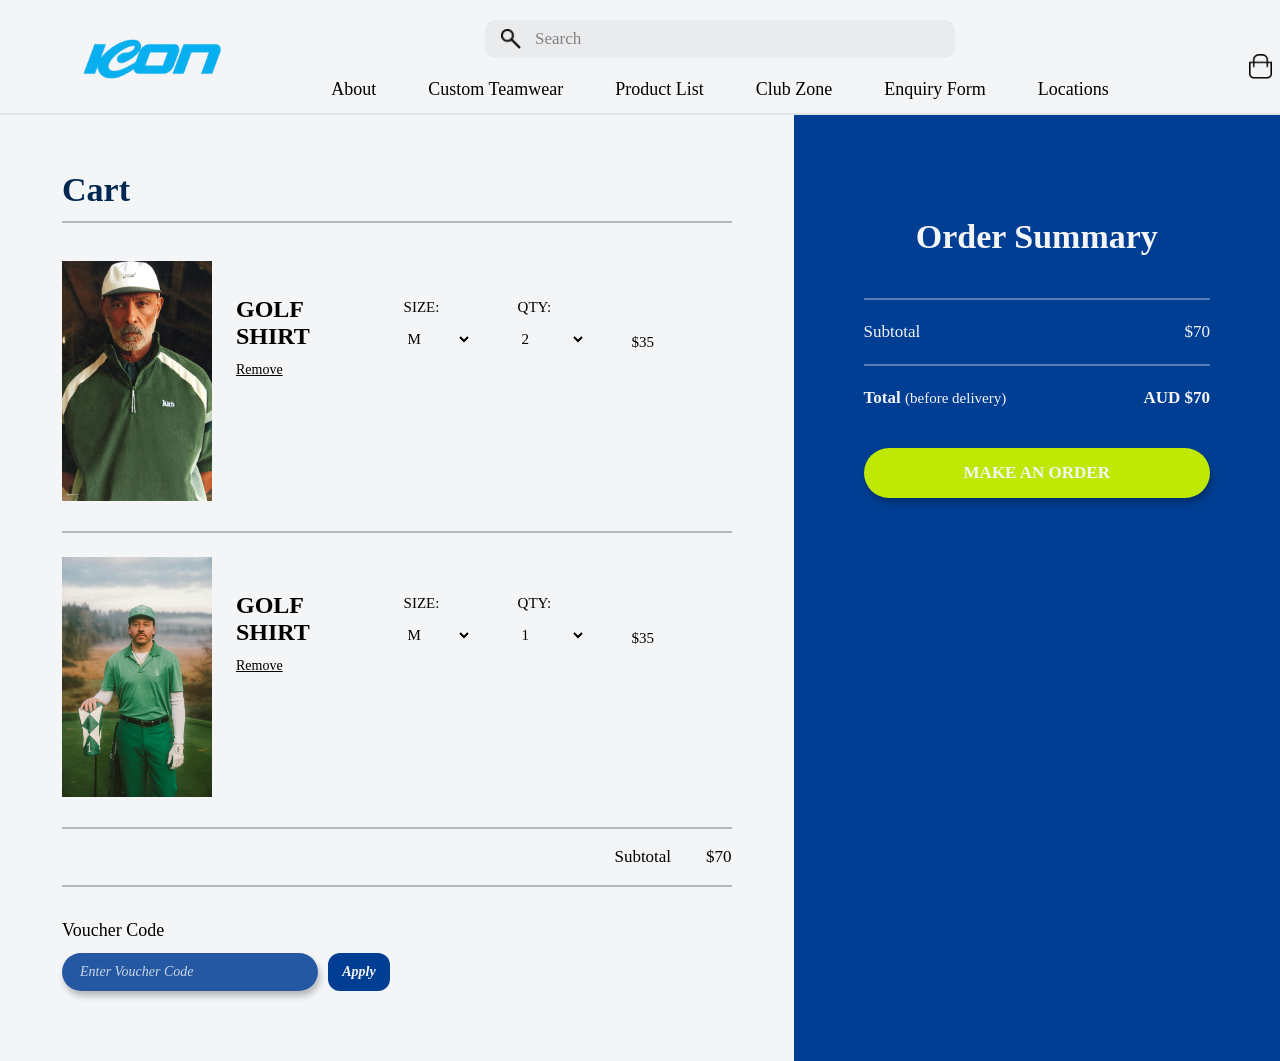
==== cart-page.html @ b42ba524 "finish cartpage" ====
<!DOCTYPE html>
<html lang="en">
<head>
  <meta charset="UTF-8">
  <meta name="viewport" content="width=device-width, initial-scale=1.0">
  <title>Cart | ICON SPORTSWEAR</title>

  <link rel="stylesheet" href="css/navbar.css">
  <link rel="stylesheet" href="css/cart.css">

  <link rel="stylesheet" href="./fonts/poppins.css">
  <link rel="stylesheet" href="./fonts/chillax.css">
</head>

<body class="cart-page-body">

  <nav class="shop-navbar">

    <div class="navbar-top">

      <a href="index.html" class="logo-link">
        <img src="assets/icon-logo.png" alt="ICON logo" class="shop-logo">
      </a>

      <div class="nav-search">
        <img src="assets/search.png" alt="Search icon">
        <input type="text" placeholder="Search">
      </div>

      <div class="nav-actions">
        <a href="cart.html">
          <img src="assets/shopping cart.png" alt="Cart">
        </a>

        <a href="#">
          <img src="assets/favorites.png" alt="Favorites">
        </a>

        <a href="#">
          <img src="assets/profile.png" alt="Profile">
        </a>
      </div>

    </div>

    <div class="navbar-tabs">
      <a href="index.html">About</a>
      <a href="#">Custom Teamwear</a>
      <a href="product-list.html">Product List</a>
      <a href="#">Club Zone</a>
      <a href="#">Enquiry Form</a>
      <a href="#">Locations</a>
    </div>

  </nav>

<main class="cart-page">

  <section class="cart-left">

    <h1>Cart</h1>
    <div class="cart-product">
    <img src="assets/golf-shirt1.jpg" alt="Golf Shirt">

    <div class="cart-product-info">
        <h2>GOLF SHIRT</h2>
        <a href="#">Remove</a>
    </div>

    <div class="cart-product-size">
        <label>SIZE:</label>
        <select>
        <option>M</option>
        <option>S</option>
        <option>L</option>
        <option>XL</option>
        <option>XXL</option>
        </select>
    </div>

    <div class="cart-product-qty">
        <label>QTY:</label>
        <select>
        <option>2</option>
        <option>1</option>
        <option>3</option>
        <option>4</option>
        </select>
    </div>

    <p class="cart-product-price">$35</p>
    </div>
    <div class="cart-product">
    <img src="assets/golf-shirt2.jpg" alt="Golf Shirt">

    <div class="cart-product-info">
        <h2>GOLF SHIRT</h2>
        <a href="#">Remove</a>
    </div>

    <div class="cart-product-size">
        <label>SIZE:</label>
        <select>
        <option>M</option>
        <option>S</option>
        <option>L</option>
        <option>XL</option>
        <option>XXL</option>
        </select>
    </div>

    <div class="cart-product-qty">
        <label>QTY:</label>
        <select>
        <option>1</option>
        <option>2</option>
        <option>3</option>
        <option>4</option>
        </select>
    </div>

    <p class="cart-product-price">$35</p>
    </div>

    <div class="cart-subtotal-row">
      <span>Subtotal</span>
      <span>$70</span>
    </div>

    <div class="voucher-section">
      <h2>Voucher Code</h2>

      <form>
        <input type="text" placeholder="Enter Voucher Code">
        <button type="submit">Apply</button>
      </form>
    </div>

  </section>

  <aside class="order-summary">

    <h2>Order Summary</h2>

    <div class="summary-line"></div>

    <div class="summary-row">
      <span>Subtotal</span>
      <span>$70</span>
    </div>

    <div class="summary-line"></div>

    <div class="summary-row total-row">
      <span>Total <small>(before delivery)</small></span>
      <span>AUD $70</span>
    </div>

    <button class="order-btn">MAKE AN ORDER</button>

  </aside>

</main>

</body>
</html>
---- css/navbar.css ----
.shop-navbar {
  width: 1440px;
  height: 115px;

  margin: 0 auto;

  background: #F4F5F7;
  border-radius: 0;

  padding: 0 60px;
  box-sizing: border-box;

  position: relative;

  display: flex;
  flex-direction: column;
  justify-content: center;
}

.shop-navbar::after {
  content: "";
  position: absolute;
  left: 0;
  bottom: 0;

  width: 100%;
  height: 2px;

  background: rgba(0, 0, 0, 0.08);
}

/* TOP ROW */
.navbar-top {
  display: grid;
  grid-template-columns: 1fr 470px 1fr;
  align-items: center;

  margin-bottom: 16px;
}

/* LOGO */
.logo-link {
  display: flex;
  align-items: center;

  margin-left: 10px;
}

.shop-logo {
  width: 165px;
  display: block;

  position: relative;
  top: 20px;
}

/* SEARCH */
.nav-search {
  width: 470px;
  height: 38px;

  background: rgba(0, 0, 0, 0.04);
  border-radius: 10px;

  display: flex;
  align-items: center;
  gap: 12px;

  padding: 0 16px;
  box-sizing: border-box;
}

.nav-search img {
  width: 20px;
  height: 20px;
}

.nav-search input {
  width: 100%;

  border: none;
  outline: none;
  background: transparent;

  color: #000;

  font-family: Poppins;
  font-size: 17px;
  font-weight: 400;
}

.nav-search input::placeholder {
  color: rgba(0, 0, 0, 0.45);
}

/* RIGHT ICONS */
.nav-actions {
  display: flex;
  justify-content: flex-end;
  align-items: center;
  gap: 18px;

  margin-right: 18px;

  position: relative;
  top: 28px;
}

.nav-actions a {
  display: flex;
  align-items: center;
}

.nav-actions img {
  width: 25px;
  height: 25px;
  object-fit: contain;
}

.nav-actions a:last-child img {
  width: 28px;
  height: 28px;
  border-radius: 50%;
}

/* BOTTOM NAV TABS */
.navbar-tabs {
  display: flex;
  justify-content: center;
  align-items: center;

  gap: 52px;
}

.navbar-tabs a {
  color: #000;
  text-decoration: none;

  font-family: Poppins;
  font-size: 18px;
  font-weight: 400;

  transition: opacity 0.2s ease;
}

.navbar-tabs a:hover {
  opacity: 0.55;
}
---- css/cart.css ----
.cart-page-body {
  margin: 0;
  background: #F3F5F7;
}

.cart-page {
  display: grid;
  grid-template-columns: 62% 38%;
  min-height: calc(100vh - 115px);
  background: #F3F5F7;
}

/* LEFT SIDE */
.cart-left {
  padding: 28px 62px 70px;
}

.cart-left h1 {
  color: #002752;
  font-family: Poppins;
  font-size: 34px;
  font-weight: 700;

  margin-bottom: 14px;
  padding-bottom: 12px;

  border-bottom: 2px solid rgba(0, 0, 0, 0.25);
}

/* PRODUCT ROW */
.cart-product {
  display: grid;
  grid-template-columns: 150px 1fr 90px 90px 100px;
  gap: 24px;
  align-items: start;

  padding: 24px 0 30px;

  border-bottom: 2px solid rgba(0, 0, 0, 0.25);
}

.cart-product img {
  width: 150px;
  height: 240px;
  object-fit: cover;
}

.cart-product-info h2 {
  color: #000;
  font-family: Poppins;
  font-size: 24px;
  font-weight: 700;

  margin: 35px 0 10px;
}

.cart-product-info a {
  color: #000;
  font-family: Poppins;
  font-size: 14px;
  text-decoration: underline;
}

/* SIZE, QTY, PRICE */
.cart-product-size,
.cart-product-qty,
.cart-product-price {
  margin-top: 38px;
}

.cart-product-size label,
.cart-product-qty label {
  display: block;

  color: #000;
  font-family: Poppins;
  font-size: 15px;
  font-weight: 400;

  margin-bottom: 6px;
}

.cart-product-size select,
.cart-product-qty select {
  width: 68px;
  height: 34px;

  border: none;
  background: transparent;

  color: #000;
  font-family: Poppins;
  font-size: 15px;
  font-weight: 400;

  cursor: pointer;
}

.cart-product-price {
  margin-top: 73px;

  color: #000;
  font-family: Poppins;
  font-size: 15px;
  font-weight: 400;
}

/* SUBTOTAL BELOW CART */
.cart-subtotal-row {
  display: flex;
  justify-content: flex-end;
  gap: 35px;

  padding: 18px 0;

  border-bottom: 2px solid rgba(0, 0, 0, 0.25);

  font-family: Poppins;
  font-size: 17px;
  color: #000;
}

/* VOUCHER */
.voucher-section {
  padding-top: 18px;
}

.voucher-section h2 {
  color: #000;
  font-family: Poppins;
  font-size: 18px;
  font-weight: 400;

  margin-bottom: 12px;
}

.voucher-section form {
  display: flex;
  gap: 10px;
}

.voucher-section input {
  width: 220px;
  height: 38px;

  border: none;
  border-radius: 20px;

  background: rgba(0, 62, 147, 0.85);

  padding: 0 18px;

  color: #F4F5F7;
  font-family: Poppins;
  font-size: 14px;
  font-style: italic;

  box-shadow: 2px 5px 6px rgba(0, 0, 0, 0.25);
}

.voucher-section input::placeholder {
  color: rgba(244, 245, 247, 0.8);
}

.voucher-section button {
  width: 62px;
  height: 38px;

  border: none;
  border-radius: 12px;

  background: #003E93;

  color: #F4F5F7;
  font-family: Poppins;
  font-size: 14px;
  font-weight: 700;
  font-style: italic;

  cursor: pointer;
}

/* RIGHT SIDE */
.order-summary {
  background: #003E93;

  padding: 75px 70px;

  color: #F4F5F7;
}

.order-summary h2 {
  font-family: Poppins;
  font-size: 34px;
  font-weight: 700;
  text-align: center;

  margin-bottom: 42px;
}

.summary-line {
  height: 2px;
  background: rgba(244, 245, 247, 0.35);

  margin-bottom: 22px;
}

.summary-row {
  display: flex;
  justify-content: space-between;

  font-family: Poppins;
  font-size: 17px;
  font-weight: 400;

  margin-bottom: 22px;
}

.total-row {
  font-weight: 700;
}

.total-row small {
  font-weight: 400;
  font-size: 15px;
}

.order-btn {
  width: 100%;
  height: 50px;

  margin-top: 18px;

  border: none;
  border-radius: 35px;

  background: #BFE804;
  color: #F4F5F7;

  font-family: Poppins;
  font-size: 17px;
  font-weight: 700;
  font-style: bold;

  cursor: pointer;

  box-shadow: 2px 5px 6px rgba(0, 0, 0, 0.25);
}
---- fonts/poppins.css ----
/**
* @license
*
* Font Family: Poppins
* Designed by: Jonny Pinhorn, Indian Type Foundry
* URL: https://www.fontshare.com/fonts/poppins
* © 2026 Indian Type Foundry
*
* Poppins Thin 
* Poppins ThinItalic 
* Poppins ExtraLight 
* Poppins ExtraLightItalic 
* Poppins Light 
* Poppins LightItalic 
* Poppins Regular 
* Poppins Italic 
* Poppins Medium 
* Poppins MediumItalic 
* Poppins SemiBold 
* Poppins SemiBoldItalic 
* Poppins Bold 
* Poppins BoldItalic 
* Poppins ExtraBold 
* Poppins ExtraBoldItalic 
* Poppins Black 
* Poppins BlackItalic 
* Poppins Variable (Variable font)
* Poppins VariableItalic (Variable font)

*
*/
@font-face {
  font-family: 'Poppins-Thin';
  src: url('../fonts/Poppins-Thin.woff2') format('woff2'),
       url('../fonts/Poppins-Thin.woff') format('woff'),
       url('../fonts/Poppins-Thin.ttf') format('truetype');
  font-weight: 100;
  font-display: swap;
  font-style: normal;
}
@font-face {
  font-family: 'Poppins-ThinItalic';
  src: url('../fonts/Poppins-ThinItalic.woff2') format('woff2'),
       url('../fonts/Poppins-ThinItalic.woff') format('woff'),
       url('../fonts/Poppins-ThinItalic.ttf') format('truetype');
  font-weight: 100;
  font-display: swap;
  font-style: italic;
}
@font-face {
  font-family: 'Poppins-ExtraLight';
  src: url('../fonts/Poppins-ExtraLight.woff2') format('woff2'),
       url('../fonts/Poppins-ExtraLight.woff') format('woff'),
       url('../fonts/Poppins-ExtraLight.ttf') format('truetype');
  font-weight: 200;
  font-display: swap;
  font-style: normal;
}
@font-face {
  font-family: 'Poppins-ExtraLightItalic';
  src: url('../fonts/Poppins-ExtraLightItalic.woff2') format('woff2'),
       url('../fonts/Poppins-ExtraLightItalic.woff') format('woff'),
       url('../fonts/Poppins-ExtraLightItalic.ttf') format('truetype');
  font-weight: 200;
  font-display: swap;
  font-style: italic;
}
@font-face {
  font-family: 'Poppins-Light';
  src: url('../fonts/Poppins-Light.woff2') format('woff2'),
       url('../fonts/Poppins-Light.woff') format('woff'),
       url('../fonts/Poppins-Light.ttf') format('truetype');
  font-weight: 300;
  font-display: swap;
  font-style: normal;
}
@font-face {
  font-family: 'Poppins-LightItalic';
  src: url('../fonts/Poppins-LightItalic.woff2') format('woff2'),
       url('../fonts/Poppins-LightItalic.woff') format('woff'),
       url('../fonts/Poppins-LightItalic.ttf') format('truetype');
  font-weight: 300;
  font-display: swap;
  font-style: italic;
}
@font-face {
  font-family: 'Poppins-Regular';
  src: url('../fonts/Poppins-Regular.woff2') format('woff2'),
       url('../fonts/Poppins-Regular.woff') format('woff'),
       url('../fonts/Poppins-Regular.ttf') format('truetype');
  font-weight: 400;
  font-display: swap;
  font-style: normal;
}
@font-face {
  font-family: 'Poppins-Italic';
  src: url('../fonts/Poppins-Italic.woff2') format('woff2'),
       url('../fonts/Poppins-Italic.woff') format('woff'),
       url('../fonts/Poppins-Italic.ttf') format('truetype');
  font-weight: 400;
  font-display: swap;
  font-style: italic;
}
@font-face {
  font-family: 'Poppins-Medium';
  src: url('../fonts/Poppins-Medium.woff2') format('woff2'),
       url('../fonts/Poppins-Medium.woff') format('woff'),
       url('../fonts/Poppins-Medium.ttf') format('truetype');
  font-weight: 500;
  font-display: swap;
  font-style: normal;
}
@font-face {
  font-family: 'Poppins-MediumItalic';
  src: url('../fonts/Poppins-MediumItalic.woff2') format('woff2'),
       url('../fonts/Poppins-MediumItalic.woff') format('woff'),
       url('../fonts/Poppins-MediumItalic.ttf') format('truetype');
  font-weight: 500;
  font-display: swap;
  font-style: italic;
}
@font-face {
  font-family: 'Poppins-SemiBold';
  src: url('../fonts/Poppins-SemiBold.woff2') format('woff2'),
       url('../fonts/Poppins-SemiBold.woff') format('woff'),
       url('../fonts/Poppins-SemiBold.ttf') format('truetype');
  font-weight: 600;
  font-display: swap;
  font-style: normal;
}
@font-face {
  font-family: 'Poppins-SemiBoldItalic';
  src: url('../fonts/Poppins-SemiBoldItalic.woff2') format('woff2'),
       url('../fonts/Poppins-SemiBoldItalic.woff') format('woff'),
       url('../fonts/Poppins-SemiBoldItalic.ttf') format('truetype');
  font-weight: 600;
  font-display: swap;
  font-style: italic;
}
@font-face {
  font-family: 'Poppins-Bold';
  src: url('../fonts/Poppins-Bold.woff2') format('woff2'),
       url('../fonts/Poppins-Bold.woff') format('woff'),
       url('../fonts/Poppins-Bold.ttf') format('truetype');
  font-weight: 700;
  font-display: swap;
  font-style: normal;
}
@font-face {
  font-family: 'Poppins-BoldItalic';
  src: url('../fonts/Poppins-BoldItalic.woff2') format('woff2'),
       url('../fonts/Poppins-BoldItalic.woff') format('woff'),
       url('../fonts/Poppins-BoldItalic.ttf') format('truetype');
  font-weight: 700;
  font-display: swap;
  font-style: italic;
}
@font-face {
  font-family: 'Poppins-ExtraBold';
  src: url('../fonts/Poppins-ExtraBold.woff2') format('woff2'),
       url('../fonts/Poppins-ExtraBold.woff') format('woff'),
       url('../fonts/Poppins-ExtraBold.ttf') format('truetype');
  font-weight: 800;
  font-display: swap;
  font-style: normal;
}
@font-face {
  font-family: 'Poppins-ExtraBoldItalic';
  src: url('../fonts/Poppins-ExtraBoldItalic.woff2') format('woff2'),
       url('../fonts/Poppins-ExtraBoldItalic.woff') format('woff'),
       url('../fonts/Poppins-ExtraBoldItalic.ttf') format('truetype');
  font-weight: 800;
  font-display: swap;
  font-style: italic;
}
@font-face {
  font-family: 'Poppins-Black';
  src: url('../fonts/Poppins-Black.woff2') format('woff2'),
       url('../fonts/Poppins-Black.woff') format('woff'),
       url('../fonts/Poppins-Black.ttf') format('truetype');
  font-weight: 900;
  font-display: swap;
  font-style: normal;
}
@font-face {
  font-family: 'Poppins-BlackItalic';
  src: url('../fonts/Poppins-BlackItalic.woff2') format('woff2'),
       url('../fonts/Poppins-BlackItalic.woff') format('woff'),
       url('../fonts/Poppins-BlackItalic.ttf') format('truetype');
  font-weight: 900;
  font-display: swap;
  font-style: italic;
}
/**
* This is a variable font
* You can control variable axes as shown below:
* font-variation-settings: wght 100.0;
*
* available axes:
'wght' (range from 100.0 to 900.0
*/
@font-face {
  font-family: 'Poppins-Variable';
  src: url('../fonts/Poppins-Variable.woff2') format('woff2'),
       url('../fonts/Poppins-Variable.woff') format('woff'),
       url('../fonts/Poppins-Variable.ttf') format('truetype');
  font-weight: 100 900;
  font-display: swap;
  font-style: normal;
}
/**
* This is a variable font
* You can control variable axes as shown below:
* font-variation-settings: wght 100.0;
*
* available axes:
'wght' (range from 100.0 to 900.0
*/
@font-face {
  font-family: 'Poppins-VariableItalic';
  src: url('../fonts/Poppins-VariableItalic.woff2') format('woff2'),
       url('../fonts/Poppins-VariableItalic.woff') format('woff'),
       url('../fonts/Poppins-VariableItalic.ttf') format('truetype');
  font-weight: 100 900;
  font-display: swap;
  font-style: italic;
}
---- fonts/chillax.css ----
/**
* @license
*
* Font Family: Chillax
* Designed by: Manushi Parikh
* URL: https://www.fontshare.com/fonts/chillax
* © 2026 Indian Type Foundry
*
* Chillax Extralight 
* Chillax Light 
* Chillax Regular 
* Chillax Medium 
* Chillax Semibold 
* Chillax Bold 
* Chillax Variable (Variable font)

*
*/
@font-face {
  font-family: 'Chillax-Extralight';
  src: url('../fonts/Chillax-Extralight.woff2') format('woff2'),
       url('../fonts/Chillax-Extralight.woff') format('woff'),
       url('../fonts/Chillax-Extralight.ttf') format('truetype');
  font-weight: 200;
  font-display: swap;
  font-style: normal;
}
@font-face {
  font-family: 'Chillax-Light';
  src: url('../fonts/Chillax-Light.woff2') format('woff2'),
       url('../fonts/Chillax-Light.woff') format('woff'),
       url('../fonts/Chillax-Light.ttf') format('truetype');
  font-weight: 300;
  font-display: swap;
  font-style: normal;
}
@font-face {
  font-family: 'Chillax-Regular';
  src: url('../fonts/Chillax-Regular.woff2') format('woff2'),
       url('../fonts/Chillax-Regular.woff') format('woff'),
       url('../fonts/Chillax-Regular.ttf') format('truetype');
  font-weight: 400;
  font-display: swap;
  font-style: normal;
}
@font-face {
  font-family: 'Chillax-Medium';
  src: url('../fonts/Chillax-Medium.woff2') format('woff2'),
       url('../fonts/Chillax-Medium.woff') format('woff'),
       url('../fonts/Chillax-Medium.ttf') format('truetype');
  font-weight: 500;
  font-display: swap;
  font-style: normal;
}
@font-face {
  font-family: 'Chillax-Semibold';
  src: url('../fonts/Chillax-Semibold.woff2') format('woff2'),
       url('../fonts/Chillax-Semibold.woff') format('woff'),
       url('../fonts/Chillax-Semibold.ttf') format('truetype');
  font-weight: 600;
  font-display: swap;
  font-style: normal;
}
@font-face {
  font-family: 'Chillax-Bold';
  src: url('../fonts/Chillax-Bold.woff2') format('woff2'),
       url('../fonts/Chillax-Bold.woff') format('woff'),
       url('../fonts/Chillax-Bold.ttf') format('truetype');
  font-weight: 700;
  font-display: swap;
  font-style: normal;
}
/**
* This is a variable font
* You can control variable axes as shown below:
* font-variation-settings: wght 700.0;
*
* available axes:
'wght' (range from 200.0 to 700.0
*/
@font-face {
  font-family: 'Chillax-Variable';
  src: url('../fonts/Chillax-Variable.woff2') format('woff2'),
       url('../fonts/Chillax-Variable.woff') format('woff'),
       url('../fonts/Chillax-Variable.ttf') format('truetype');
  font-weight: 200 700;
  font-display: swap;
  font-style: normal;
}
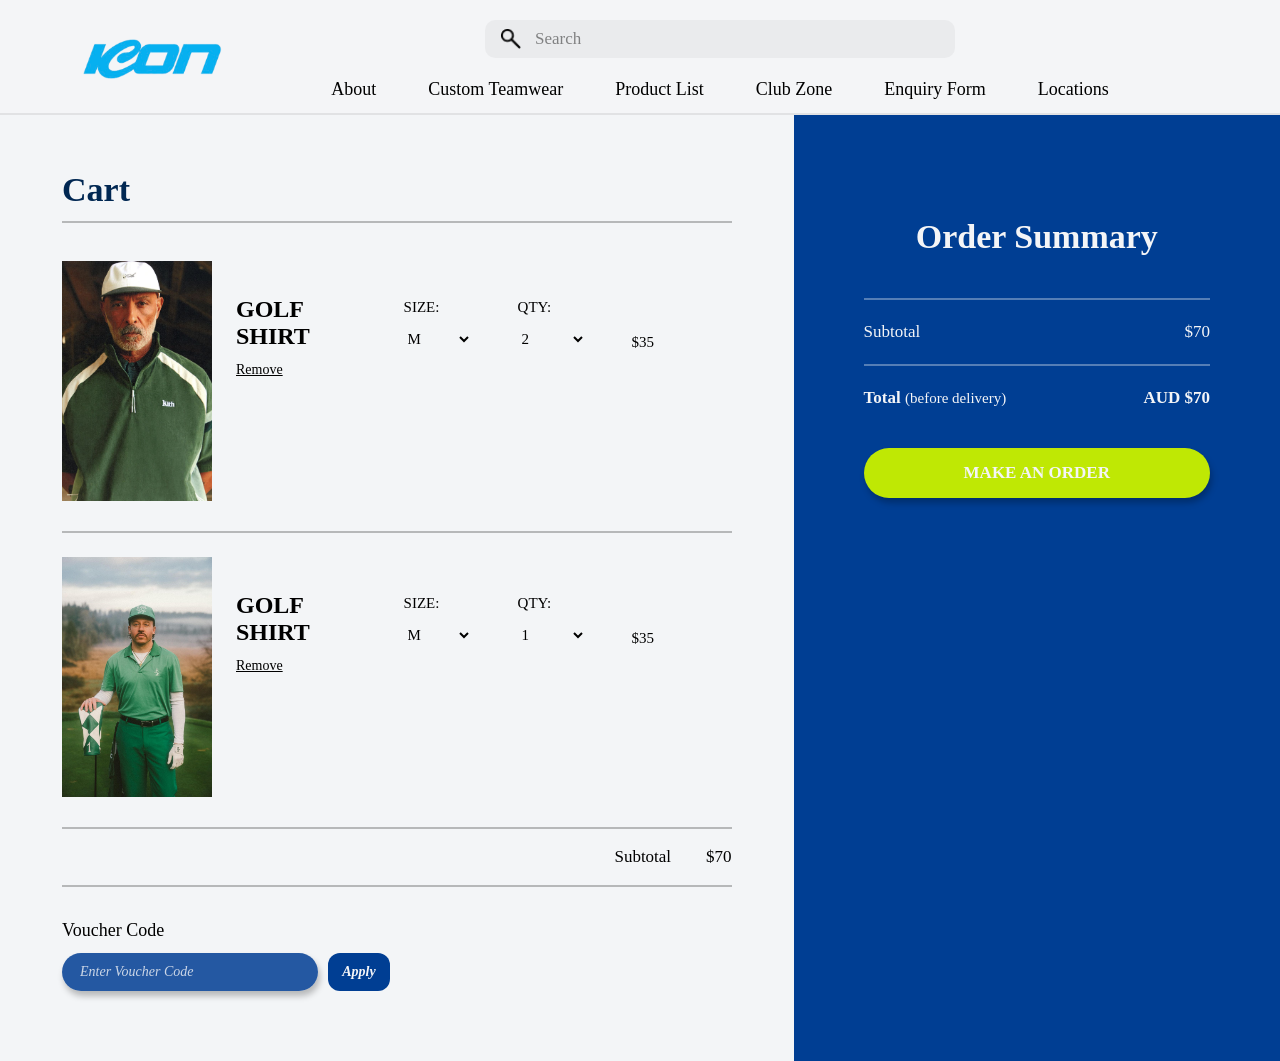
==== commit 2f33330b: "change navbar" ====
--- a/cart-page.html
+++ b/cart-page.html
@@ -30,10 +30,6 @@
       <div class="nav-actions">
         <a href="cart.html">
           <img src="assets/shopping cart.png" alt="Cart">
-        </a>
-
-        <a href="#">
-          <img src="assets/favorites.png" alt="Favorites">
         </a>
 
         <a href="#">
--- a/css/navbar.css
+++ b/css/navbar.css
@@ -98,12 +98,11 @@
   display: flex;
   justify-content: flex-end;
   align-items: center;
-  gap: 18px;
+  gap: 14px;
 
-  margin-right: 18px;
+  margin-right: 5px;
 
-  position: relative;
-  top: 28px;
+  transform: translateY(50px);
 }
 
 .nav-actions a {
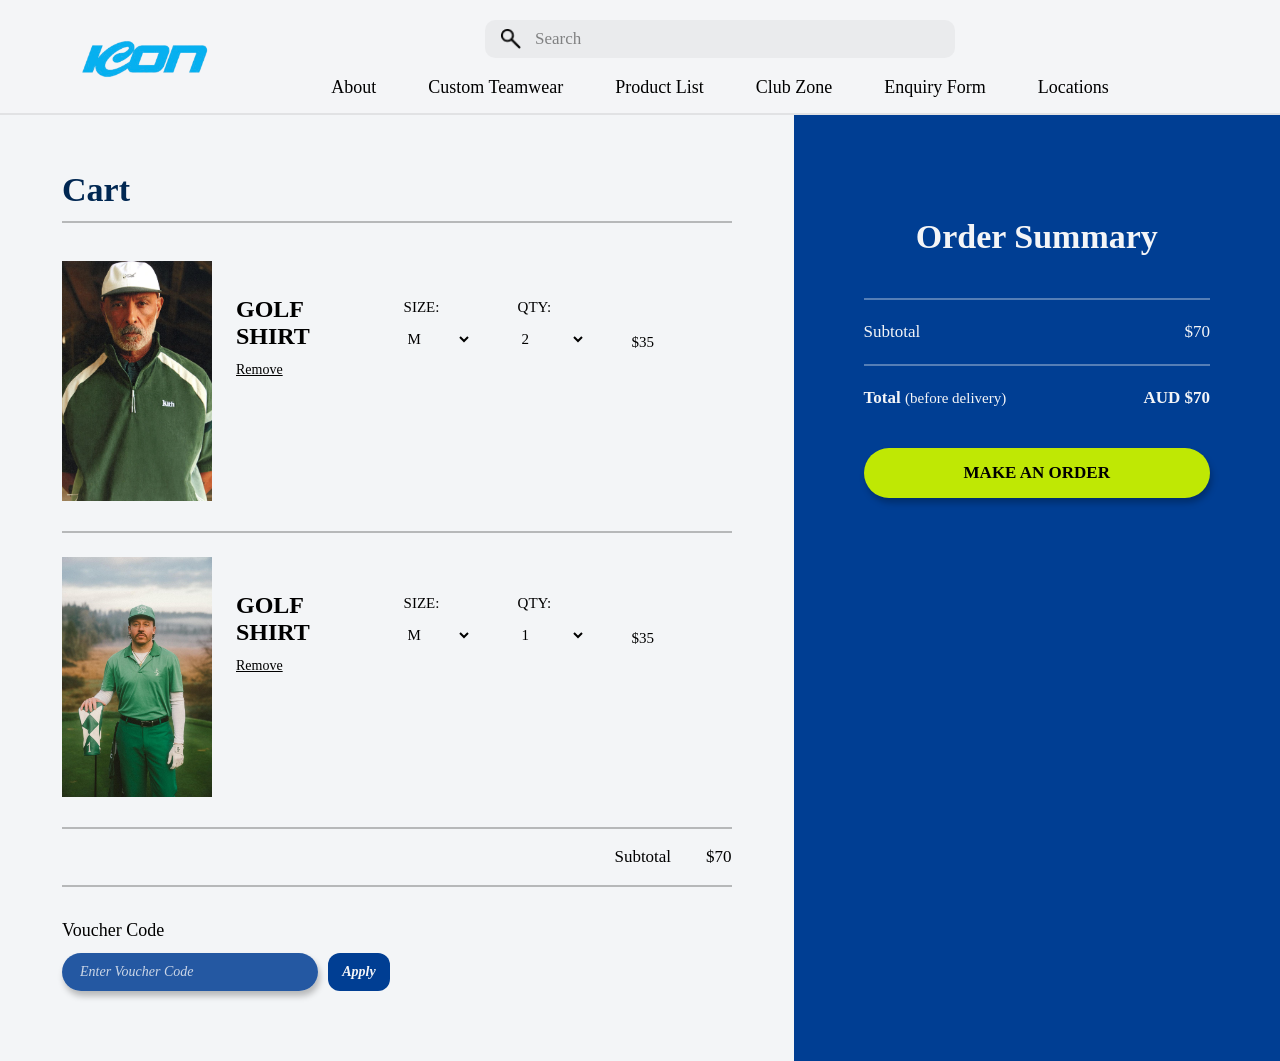
==== commit 0922d050: "design changes" ====
--- a/cart-page.html
+++ b/cart-page.html
@@ -29,11 +29,11 @@
 
       <div class="nav-actions">
         <a href="cart.html">
-          <img src="assets/shopping cart.png" alt="Cart">
+          <img src="assets/shopping cart.svg" alt="Cart">
         </a>
 
         <a href="#">
-          <img src="assets/profile.png" alt="Profile">
+          <img src="assets/profile.svg" alt="Profile">
         </a>
       </div>
 
--- a/css/navbar.css
+++ b/css/navbar.css
@@ -47,7 +47,7 @@
 }
 
 .shop-logo {
-  width: 165px;
+  width: 150px;
   display: block;
 
   position: relative;
@@ -144,4 +144,14 @@
 
 .navbar-tabs a:hover {
   opacity: 0.55;
+}
+
+.nav-actions img[alt="Cart"] {
+  width: 23px;
+  height: 23px;
+}
+
+.nav-actions img[alt="Profile"] {
+  width: 26px;
+  height: 26px;
 }
--- a/css/cart.css
+++ b/css/cart.css
@@ -235,7 +235,7 @@
   border-radius: 35px;
 
   background: #BFE804;
-  color: #F4F5F7;
+  color: #000;
 
   font-family: Poppins;
   font-size: 17px;
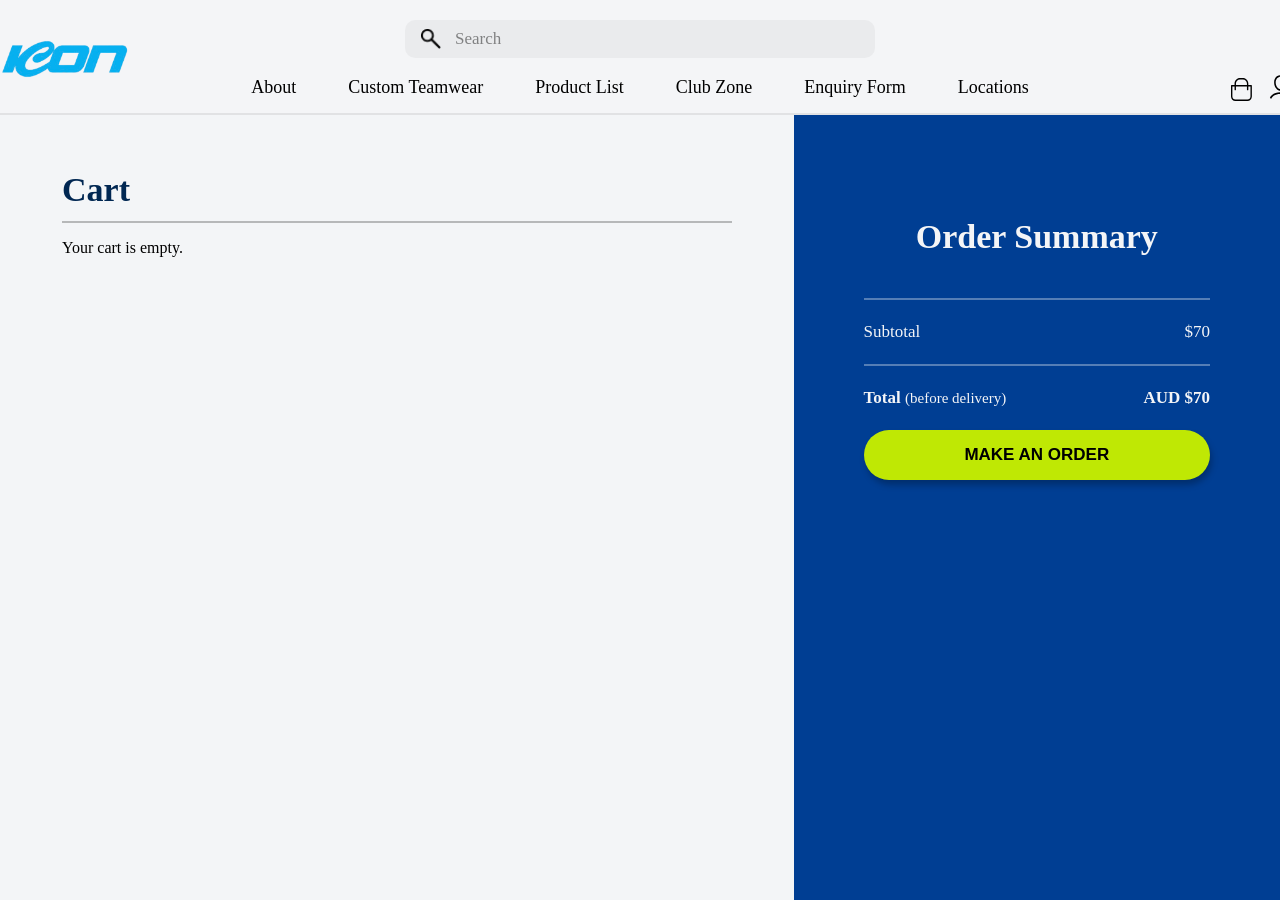
==== commit f8424bf9: "finished logic flow" ====
--- a/cart-page.html
+++ b/cart-page.html
@@ -28,9 +28,9 @@
       </div>
 
       <div class="nav-actions">
-        <a href="cart.html">
-          <img src="assets/shopping cart.svg" alt="Cart">
-        </a>
+      <a href="cart-page.html">
+        <img src="assets/shopping cart.svg" alt="Cart">
+      </a>
 
         <a href="#">
           <img src="assets/profile.svg" alt="Profile">
@@ -54,83 +54,7 @@
 
   <section class="cart-left">
 
-    <h1>Cart</h1>
-    <div class="cart-product">
-    <img src="assets/golf-shirt1.jpg" alt="Golf Shirt">
-
-    <div class="cart-product-info">
-        <h2>GOLF SHIRT</h2>
-        <a href="#">Remove</a>
-    </div>
-
-    <div class="cart-product-size">
-        <label>SIZE:</label>
-        <select>
-        <option>M</option>
-        <option>S</option>
-        <option>L</option>
-        <option>XL</option>
-        <option>XXL</option>
-        </select>
-    </div>
-
-    <div class="cart-product-qty">
-        <label>QTY:</label>
-        <select>
-        <option>2</option>
-        <option>1</option>
-        <option>3</option>
-        <option>4</option>
-        </select>
-    </div>
-
-    <p class="cart-product-price">$35</p>
-    </div>
-    <div class="cart-product">
-    <img src="assets/golf-shirt2.jpg" alt="Golf Shirt">
-
-    <div class="cart-product-info">
-        <h2>GOLF SHIRT</h2>
-        <a href="#">Remove</a>
-    </div>
-
-    <div class="cart-product-size">
-        <label>SIZE:</label>
-        <select>
-        <option>M</option>
-        <option>S</option>
-        <option>L</option>
-        <option>XL</option>
-        <option>XXL</option>
-        </select>
-    </div>
-
-    <div class="cart-product-qty">
-        <label>QTY:</label>
-        <select>
-        <option>1</option>
-        <option>2</option>
-        <option>3</option>
-        <option>4</option>
-        </select>
-    </div>
-
-    <p class="cart-product-price">$35</p>
-    </div>
-
-    <div class="cart-subtotal-row">
-      <span>Subtotal</span>
-      <span>$70</span>
-    </div>
-
-    <div class="voucher-section">
-      <h2>Voucher Code</h2>
-
-      <form>
-        <input type="text" placeholder="Enter Voucher Code">
-        <button type="submit">Apply</button>
-      </form>
-    </div>
+    <div id="cartProducts"></div>
 
   </section>
 
@@ -152,11 +76,149 @@
       <span>AUD $70</span>
     </div>
 
-    <button class="order-btn">MAKE AN ORDER</button>
+    <a href="checkout.html" class="order-btn">
+      MAKE AN ORDER
+    </a>
+
 
   </aside>
 
+
 </main>
+
+<script>
+  function renderCartPage() {
+    const cart = JSON.parse(localStorage.getItem("cart")) || [];
+    const cartProducts = document.getElementById("cartProducts");
+
+    if (cart.length === 0) {
+      cartProducts.innerHTML = `
+        <h1>Cart</h1>
+        <p>Your cart is empty.</p>
+      `;
+      return;
+    }
+
+    cartProducts.innerHTML = `
+      <h1>Cart</h1>
+      ${cart.map((item, index) => `
+        <div class="cart-product">
+          <img src="${item.image}" alt="${item.name}">
+
+          <div class="cart-product-info">
+            <h2>${item.name.toUpperCase()}</h2>
+            <button class="remove-cart-item" data-index="${index}">
+              Remove
+            </button>
+          </div>
+
+          <div class="cart-product-size">
+            <label>SIZE:</label>
+            <select class="cart-size-select" data-index="${index}">
+              <option ${item.size === "S" ? "selected" : ""}>S</option>
+              <option ${item.size === "M" ? "selected" : ""}>M</option>
+              <option ${item.size === "L" ? "selected" : ""}>L</option>
+              <option ${item.size === "XL" ? "selected" : ""}>XL</option>
+              <option ${item.size === "XXL" ? "selected" : ""}>XXL</option>
+            </select>
+          </div>
+
+          <div class="cart-product-qty">
+            <label>QTY:</label>
+            <select class="cart-qty-select" data-index="${index}">
+              ${[1,2,3,4,5,6,7,8,9,10].map(qty => `
+                <option value="${qty}" ${item.quantity === qty ? "selected" : ""}>
+                  ${qty}
+                </option>
+              `).join("")}
+            </select>
+          </div>
+
+          <p class="cart-product-price">$${item.price * item.quantity}</p>
+        </div>
+      `).join("")}
+
+      <div class="cart-subtotal-row">
+        <span>Subtotal</span>
+        <span>$${getSubtotal(cart)}</span>
+      </div>
+
+      <div class="voucher-section">
+        <h2>Voucher Code</h2>
+
+        <form class="voucher-form">
+          <input type="text" placeholder="Add a discount code">
+          <button type="submit">Apply</button>
+        </form>
+      </div>
+    `;
+
+    updateOrderSummary(cart);
+    attachCartEvents();
+  }
+
+  function getSubtotal(cart) {
+    return cart.reduce((sum, item) => sum + item.price * item.quantity, 0);
+  }
+
+  function updateOrderSummary(cart) {
+    const subtotal = getSubtotal(cart);
+
+    document.querySelector(".summary-row span:last-child").textContent = `$${subtotal}`;
+    document.querySelector(".total-row span:last-child").textContent = `AUD $${subtotal}`;
+  }
+
+  function attachCartEvents() {
+    document.querySelectorAll(".remove-cart-item").forEach(button => {
+      button.addEventListener("click", () => {
+        let cart = JSON.parse(localStorage.getItem("cart")) || [];
+
+        cart.splice(button.dataset.index, 1);
+
+        localStorage.setItem("cart", JSON.stringify(cart));
+
+        renderCartPage();
+      });
+    });
+
+    document.querySelectorAll(".cart-size-select").forEach(select => {
+      select.addEventListener("change", () => {
+        let cart = JSON.parse(localStorage.getItem("cart")) || [];
+
+        cart[select.dataset.index].size = select.value;
+
+        localStorage.setItem("cart", JSON.stringify(cart));
+
+        renderCartPage();
+      });
+    });
+
+    document.querySelectorAll(".cart-qty-select").forEach(select => {
+      select.addEventListener("change", () => {
+        let cart = JSON.parse(localStorage.getItem("cart")) || [];
+
+        cart[select.dataset.index].quantity = Number(select.value);
+
+        localStorage.setItem("cart", JSON.stringify(cart));
+
+        renderCartPage();
+      });
+    });
+  }
+
+  renderCartPage();
+
+  const discountForm = document.querySelector(".discount-box, .voucher-form");
+
+  if (discountForm) {
+    discountForm.addEventListener("submit", (event) => {
+      event.preventDefault();
+
+      alert("Invalid discount code.");
+    });
+  }
+
+</script>
 
 </body>
 </html>
--- a/css/navbar.css
+++ b/css/navbar.css
@@ -10,11 +10,20 @@
   padding: 0 60px;
   box-sizing: border-box;
 
-  position: relative;
+  position: fixed;
+  top: 0;
+  left: 50%;
+  transform: translateX(-50%);
+
+  z-index: 1000;
 
   display: flex;
   flex-direction: column;
   justify-content: center;
+}
+
+body {
+  padding-top: 115px;
 }
 
 .shop-navbar::after {
--- a/css/cart.css
+++ b/css/cart.css
@@ -121,61 +121,58 @@
 }
 
 /* VOUCHER */
-.voucher-section {
-  padding-top: 18px;
-}
-
 .voucher-section h2 {
   color: #000;
-  font-family: Poppins;
+  font-family: Poppins, sans-serif;
+  font-size: 22px;
+  font-weight: 500;
+  margin-bottom: 15px;
+}
+
+.voucher-form {
+  width: 100%;
+  height: 68px;
+
+  border: 2px solid #003E93;
+  border-radius: 14px;
+
+  display: flex;
+  align-items: center;
+
+  overflow: hidden;
+  background: #F4F5F7;
+}
+
+.voucher-form input {
+  flex: 1;
+  height: 100%;
+
+  border: none;
+  outline: none;
+  background: transparent;
+
+  padding: 0 22px;
+
+  font-family: Poppins, sans-serif;
   font-size: 18px;
-  font-weight: 400;
-
-  margin-bottom: 12px;
-}
-
-.voucher-section form {
-  display: flex;
-  gap: 10px;
-}
-
-.voucher-section input {
-  width: 220px;
-  height: 38px;
-
-  border: none;
-  border-radius: 20px;
-
-  background: rgba(0, 62, 147, 0.85);
-
-  padding: 0 18px;
-
+  color: #003E93;
+}
+
+.voucher-form input::placeholder {
+  color: rgba(0, 62, 147, 0.7);
+}
+
+.voucher-form button {
+  width: 120px;
+  height: 100%;
+
+  border: none;
+  background: #003E93;
   color: #F4F5F7;
-  font-family: Poppins;
-  font-size: 14px;
-  font-style: italic;
-
-  box-shadow: 2px 5px 6px rgba(0, 0, 0, 0.25);
-}
-
-.voucher-section input::placeholder {
-  color: rgba(244, 245, 247, 0.8);
-}
-
-.voucher-section button {
-  width: 62px;
-  height: 38px;
-
-  border: none;
-  border-radius: 12px;
-
-  background: #003E93;
-
-  color: #F4F5F7;
-  font-family: Poppins;
-  font-size: 14px;
-  font-weight: 700;
-  font-style: italic;
+
+  font-family: Poppins, sans-serif;
+  font-size: 18px;
+  font-weight: 700;
 
   cursor: pointer;
 }
@@ -236,13 +233,38 @@
 
   background: #BFE804;
   color: #000;
-
-  font-family: Poppins;
+  text-decoration: none;
+
+  font-family: Poppins, sans-serif;
   font-size: 17px;
   font-weight: 700;
-  font-style: bold;
 
   cursor: pointer;
 
   box-shadow: 2px 5px 6px rgba(0, 0, 0, 0.25);
-}+
+  display: flex;
+  justify-content: center;
+  align-items: center;
+
+  transition:
+    transform 0.2s ease,
+    box-shadow 0.2s ease,
+    filter 0.2s ease;
+}
+
+/* HOVER EFFECT */
+.order-btn:hover {
+  transform: translateY(-2px);
+
+  box-shadow: 3px 8px 10px rgba(0, 0, 0, 0.28);
+
+  filter: brightness(1.03);
+}
+
+/* CLICK EFFECT */
+.order-btn:active {
+  transform: translateY(0);
+
+  box-shadow: 1px 3px 5px rgba(0, 0, 0, 0.2);
+}
